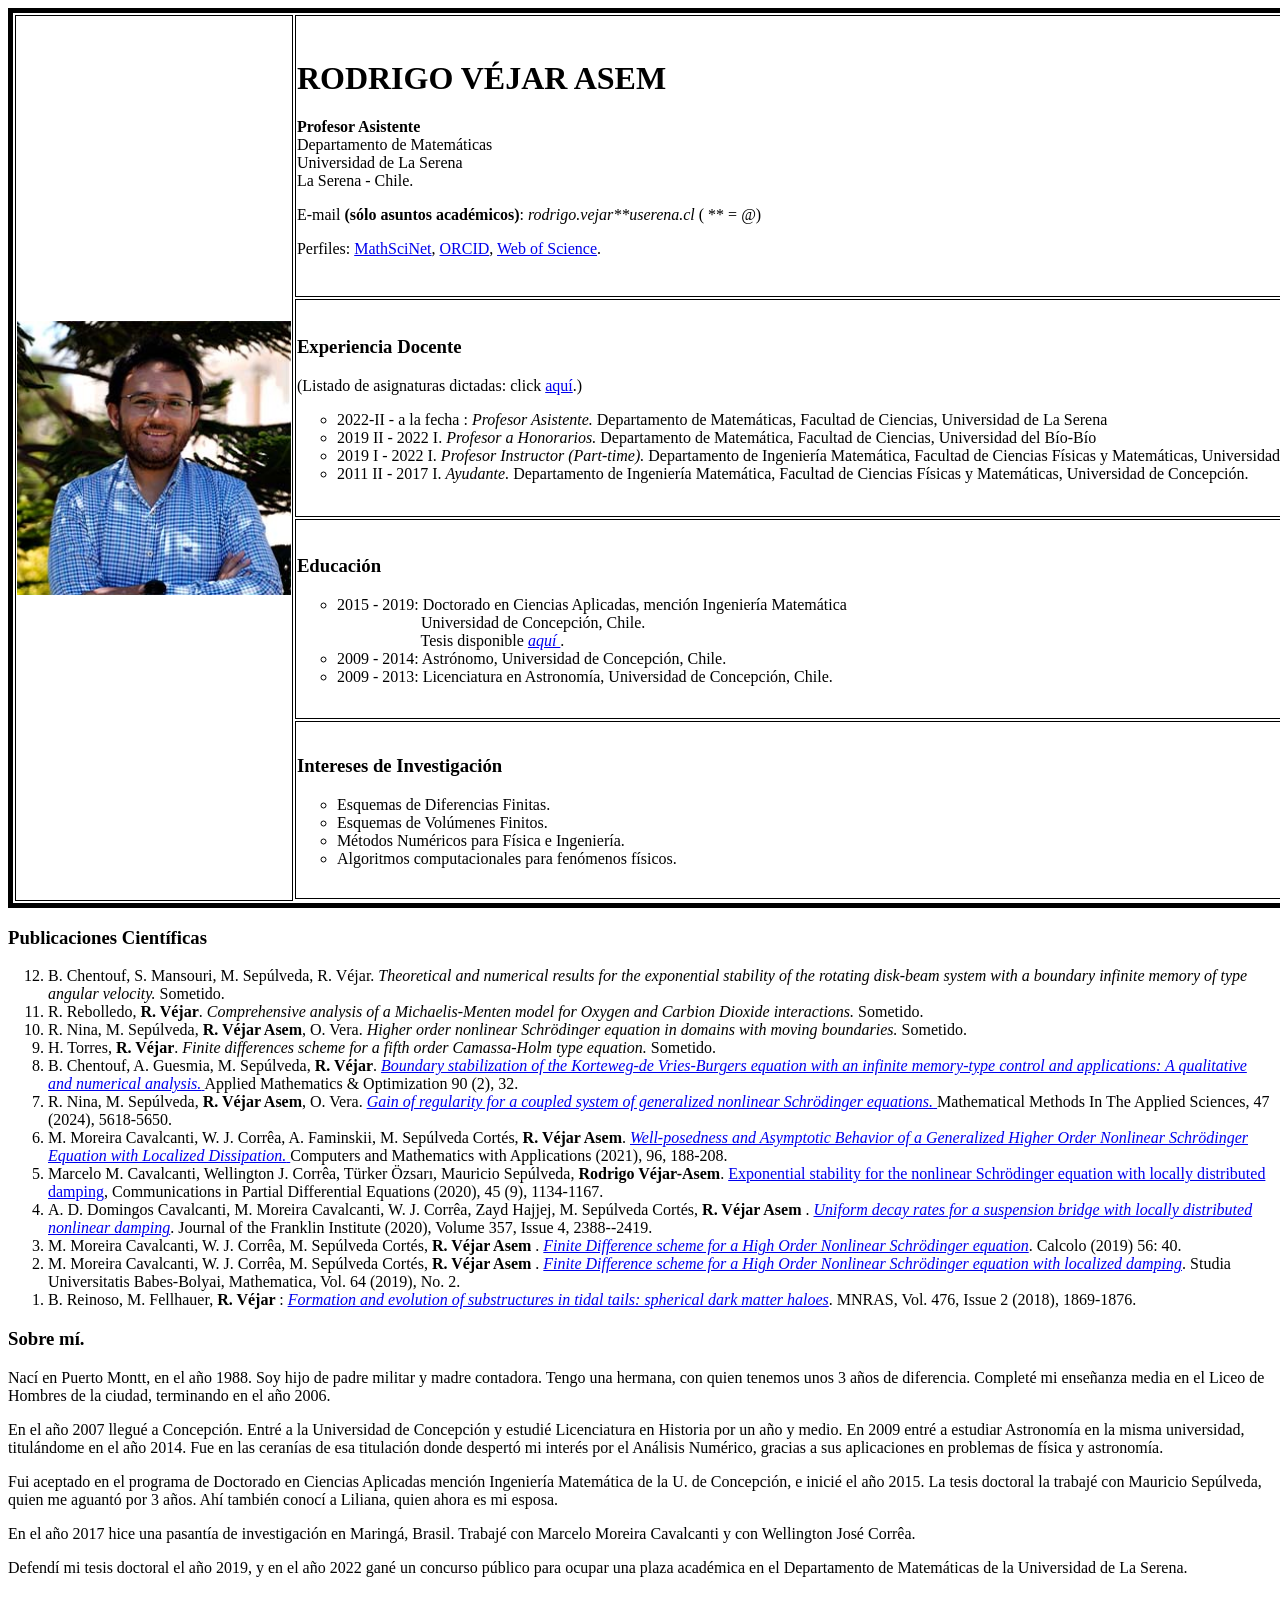
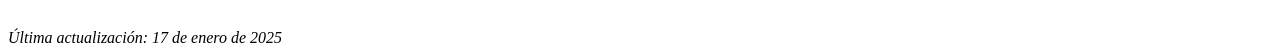
==== index.html @ cd970b5a "Update index.html" ====
<!DOCTYPE html>
<html>
  <META HTTP-EQUIV="Content-Type" content="text/html; charset=utf-8"/>
  <head>
    <title> Rodrigo Véjar Asem </title>
  </head>
  <body>
    <table style="width: 1400px; height: 900px;" border=5 bordercolor=black>
      <tr>
	<th rowspan="5"><img src="rodrigo_vejar.jpg", align="center", width="100%"/> </th>
	<td> 
	  <h1> RODRIGO VÉJAR ASEM </h1> 
	  <b> Profesor Asistente</b> 
	  <br> Departamento de Matemáticas <br> Universidad de La Serena <br> La Serena - Chile. 
	  <p> E-mail <b>(sólo asuntos académicos)</b>: <i>rodrigo.vejar**userena.cl </i> ( ** = @) </p>
	  <p> Perfiles: <a href="https://mathscinet.ams.org/mathscinet/MRAuthorID/1329898">MathSciNet</a>, <a href="https://orcid.org/0000-0001-8730-9518">ORCID</a>, <a href="https://www.webofscience.com/wos/author/record/48290318">Web of Science</a>. </p>
	</td>
      </tr>
      <tr>  
	<td> <h3> Experiencia Docente </h3> (Listado de asignaturas dictadas: click <a href="docencia.html">aquí</a>.)
	  <UL TYPE="CIRCLE">
	    <LI> 2022-II - a la fecha : <i> Profesor Asistente.</i> Departamento de Matemáticas, Facultad de Ciencias, Universidad de La Serena
	    <LI> 2019 II - 2022 I. <i> Profesor a Honorarios. </i> Departamento de Matemática, Facultad de Ciencias, Universidad del Bío-Bío
	    <LI> 2019 I - 2022 I. <i> Profesor Instructor (Part-time). </i> Departamento de Ingeniería Matemática, Facultad de Ciencias Físicas y Matemáticas, Universidad de Concepción.
	    <LI> 2011 II - 2017 I. <i> Ayudante. </i> Departamento de Ingeniería Matemática, Facultad de Ciencias Físicas y Matemáticas, Universidad de Concepción.
	</UL> </td>
      </tr>
      <tr>
	<td>
	  <h3> Educación </h3>
	  <UL TYPE="CIRCLE">
	    <LI> 2015 - 2019: Doctorado en Ciencias Aplicadas, mención Ingeniería Matemática <br> &nbsp; &nbsp; &nbsp; &nbsp; &nbsp; &nbsp; &nbsp; &nbsp; &nbsp; &nbsp; &nbsp;Universidad de Concepción, Chile. <br>
	      &nbsp; &nbsp; &nbsp; &nbsp; &nbsp; &nbsp; &nbsp; &nbsp; &nbsp; &nbsp; &nbsp;Tesis disponible <a href = "ftp://ftp.ci2ma.udec.cl/pub/ci2ma/tesis_posgrado/Tesis-Rodrigo-Vejar.pdf"> <i> aquí </i></a>.
	    <LI> 2009 - 2014: Astrónomo, Universidad de Concepción, Chile.
	    <LI> 2009 - 2013: Licenciatura en Astronomía, Universidad de Concepción, Chile.
	  </UL>
	</td>
      </tr>
      <tr>
	<td>	
	  <h3> Intereses de Investigación </h3>
	  <UL TYPE="CIRCLE">
	    <LI> Esquemas de Diferencias Finitas.
	    <LI> Esquemas de Volúmenes Finitos.
	    <LI> Métodos Numéricos para Física e Ingeniería.
	    <LI> Algoritmos computacionales para fenómenos físicos.
	  </UL>
	</td>
      </tr>
      <tr>
    </table>
    

<h3> Publicaciones Científicas </h3>
<OL REVERSED>
  <LI> B. Chentouf, S. Mansouri, M. Sepúlveda, R. Véjar. <i> Theoretical and numerical results for the exponential stability of the rotating disk-beam system with a boundary infinite memory of type angular velocity.</i> Sometido.
  <LI> R. Rebolledo, <b> R. Véjar</b>. <i>Comprehensive analysis of a Michaelis-Menten model for Oxygen and Carbion Dioxide interactions.</i> Sometido.
  <LI> R. Nina, M. Sepúlveda, <b> R. Véjar Asem</b>, O. Vera. <i>Higher order nonlinear Schrödinger equation in domains with moving boundaries.</i> Sometido.
  <LI> H. Torres, <b> R. Véjar</b>. <i>Finite differences scheme for a fifth order Camassa-Holm type equation. </i> Sometido.
  <LI> B. Chentouf, A. Guesmia, M. Sepúlveda, <b> R. Véjar</b>. <a href="https://doi.org/10.1007/s00245-024-10172-z"> <i>Boundary stabilization of the Korteweg-de Vries-Burgers equation with an infinite memory-type control and applications: A qualitative and numerical analysis.</i> </a> Applied Mathematics & Optimization 90 (2), 32.
  <LI> R. Nina, M. Sepúlveda, <b> R. Véjar Asem</b>, O. Vera. <a href="https://doi.org/10.1002/mma.9882"> <i>Gain of regularity for a coupled system of generalized nonlinear Schrödinger equations.</i> </a> Mathematical Methods In The Applied Sciences, 47 (2024), 5618-5650.
  <LI> M. Moreira Cavalcanti, W. J. Corrêa, A. Faminskii, M. Sepúlveda Cortés, <b>R. Véjar Asem</b>. <a href="https://doi.org/10.1016/j.camwa.2021.05.001"> <i>Well-posedness and Asymptotic Behavior of a Generalized  Higher Order Nonlinear Schrödinger Equation with Localized Dissipation.</i> </a> Computers and Mathematics with Applications (2021), 96, 188-208.
  <LI> Marcelo M. Cavalcanti, Wellington J. Corrêa, Türker Özsarı, Mauricio Sepúlveda, <b>Rodrigo Véjar-Asem</b>. <a href="https://doi.org/10.1080/03605302.2020.1760885"> Exponential stability for the nonlinear Schrödinger equation with locally distributed damping</a>, Communications in Partial Differential Equations (2020), 45 (9), 1134-1167.
  <LI> A. D. Domingos Cavalcanti, M. Moreira Cavalcanti, W. J. Corrêa, Zayd Hajjej, M. Sepúlveda Cortés, <b> R. Véjar Asem </b>. <a href = "https://doi.org/10.1016/j.jfranklin.2020.01.004"> <i> Uniform decay rates for a suspension bridge with locally distributed nonlinear damping</i></a>. Journal of the Franklin Institute (2020), Volume 357, Issue 4, 2388--2419.
  <LI> M. Moreira Cavalcanti, W. J. Corrêa, M. Sepúlveda Cortés, <b> R. Véjar Asem </b>. <a href = "https://link.springer.com/article/10.1007/s10092-019-0336-1"> <i>Finite Difference scheme for a High Order Nonlinear Schrödinger equation</i></a>. Calcolo (2019) 56: 40.
  <LI> M. Moreira Cavalcanti, W. J. Corrêa, M. Sepúlveda Cortés, <b> R. Véjar Asem </b>. <a href = "http://www.cs.ubbcluj.ro/~studia-m/index.php/journal/article/view/532"> <i>Finite Difference scheme for a High Order Nonlinear Schrödinger equation with localized damping</i></a>. Studia Universitatis Babes-Bolyai, Mathematica, Vol. 64 (2019), No. 2.
  <LI> B. Reinoso, M. Fellhauer, <b> R. Véjar </b>: <a href="https://academic.oup.com/mnras/article/476/2/1869/4636551"><i> Formation and evolution of substructures in tidal tails: spherical dark matter haloes</i></a>. MNRAS, Vol. 476, Issue 2 (2018), 1869-1876.
</OL>
<h3> Sobre mí. </h3>
<p> Nací en Puerto Montt, en el año 1988. Soy hijo de padre militar y madre contadora. Tengo una hermana, con quien tenemos unos 3 años de diferencia. Completé mi enseñanza media en el Liceo de Hombres de la ciudad, terminando en el año 2006. </p>
<p> En el año 2007 llegué a Concepción. Entré a la Universidad de Concepción y estudié Licenciatura en Historia por un año y medio. En 2009 entré a estudiar Astronomía en la misma universidad, titulándome en el año 2014. Fue en las ceranías de esa titulación donde despertó mi interés por el Análisis Numérico, gracias a sus aplicaciones en problemas de física y astronomía.  </p>
<p> Fui aceptado en el programa de Doctorado en Ciencias Aplicadas mención Ingeniería Matemática de la U. de Concepción, e inicié el año 2015. La tesis doctoral la trabajé con Mauricio Sepúlveda, quien me aguantó por 3 años. Ahí también conocí a Liliana, quien ahora es mi esposa. </p>
<p> En el año 2017 hice una pasantía de investigación en Maringá, Brasil. Trabajé con Marcelo Moreira Cavalcanti y con Wellington José Corrêa. </p>
<p> Defendí mi tesis doctoral el año 2019, y en el año 2022 gané un concurso público para ocupar una plaza académica en el Departamento de Matemáticas de la Universidad de La Serena. </p>

<br>
<br>

<h> <i> Última actualización:  17 de enero de 2025 </i> </h>

</body>
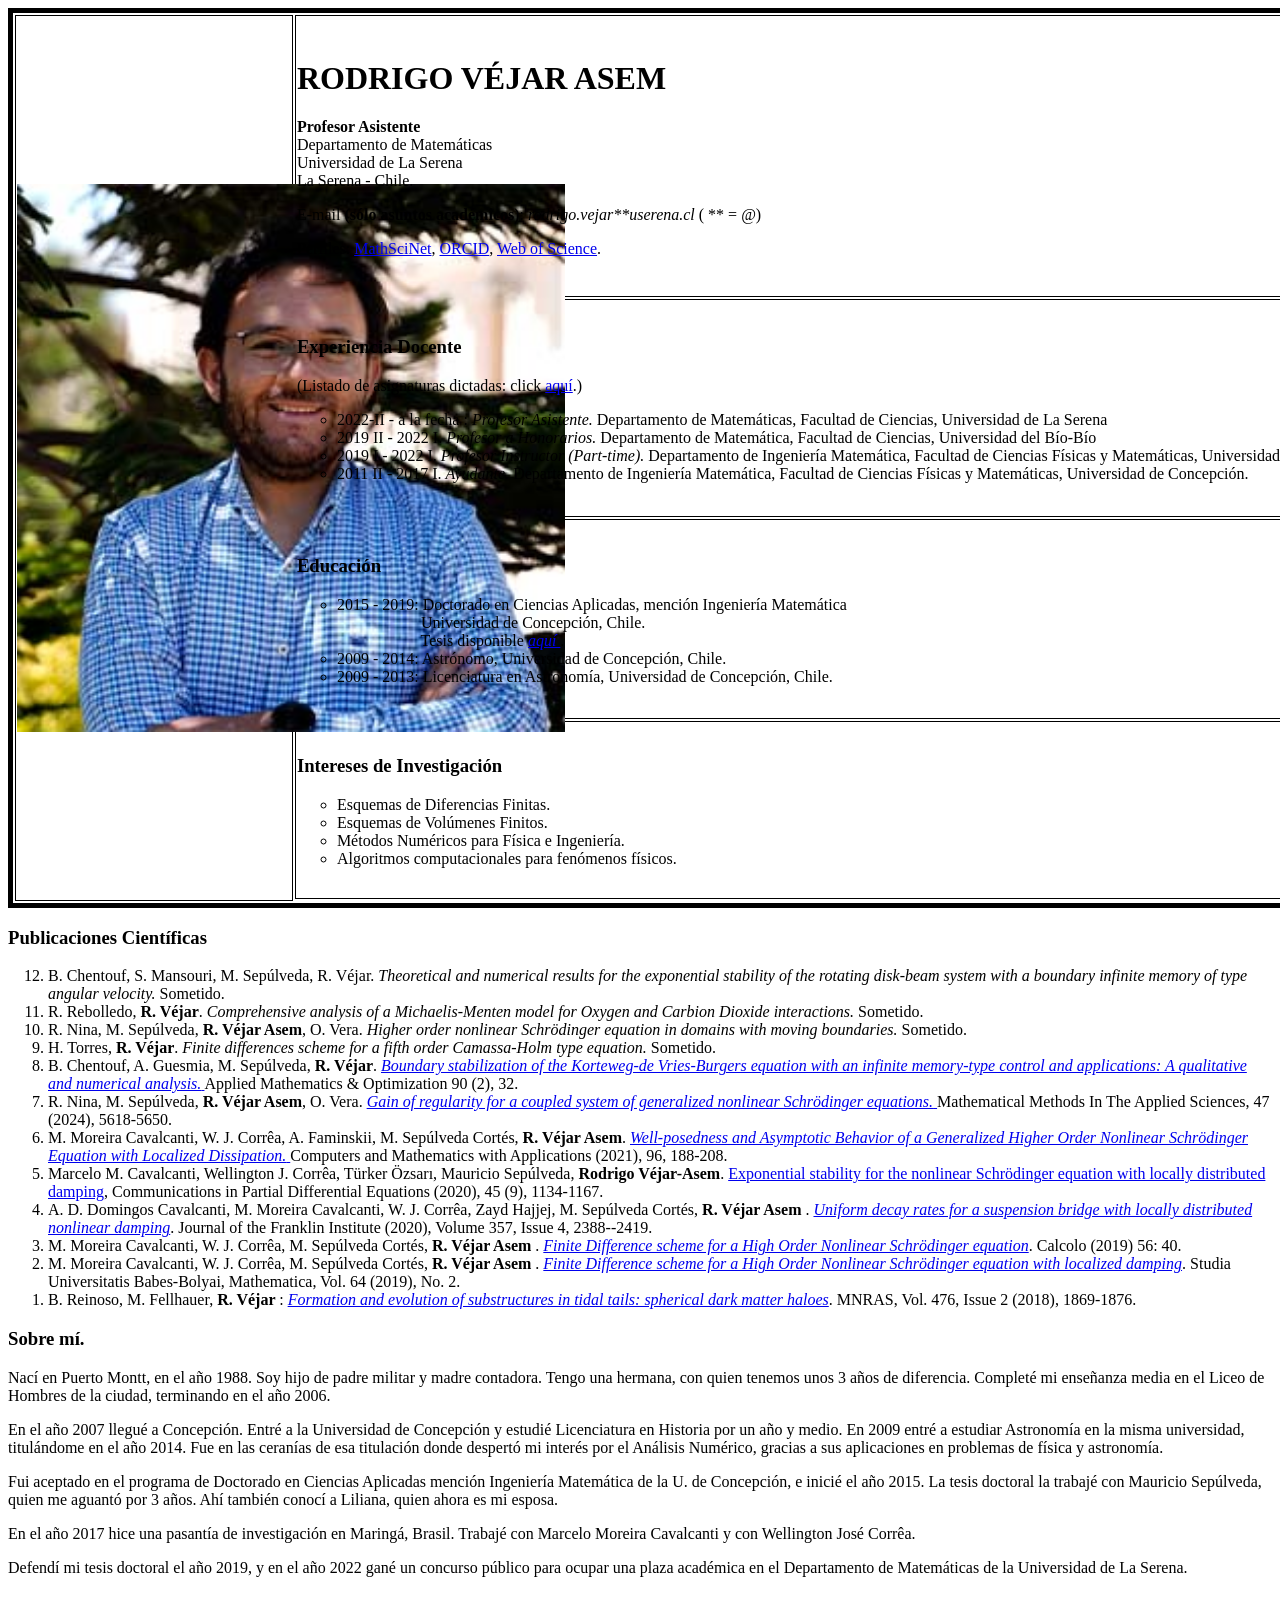
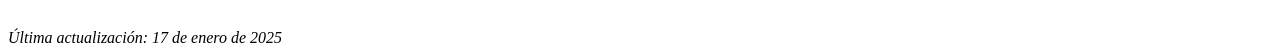
==== commit d05e9ce8: "Update index.html" ====
--- a/index.html
+++ b/index.html
@@ -7,7 +7,7 @@
   <body>
     <table style="width: 1400px; height: 900px;" border=5 bordercolor=black>
       <tr>
-	<th rowspan="5"><img src="rodrigo_vejar.jpg", align="center", width="100%"/> </th>
+	<th rowspan="5"><img src="rodrigo_vejar.jpg", align="center", width="200%"/> </th>
 	<td> 
 	  <h1> RODRIGO VÉJAR ASEM </h1> 
 	  <b> Profesor Asistente</b> 
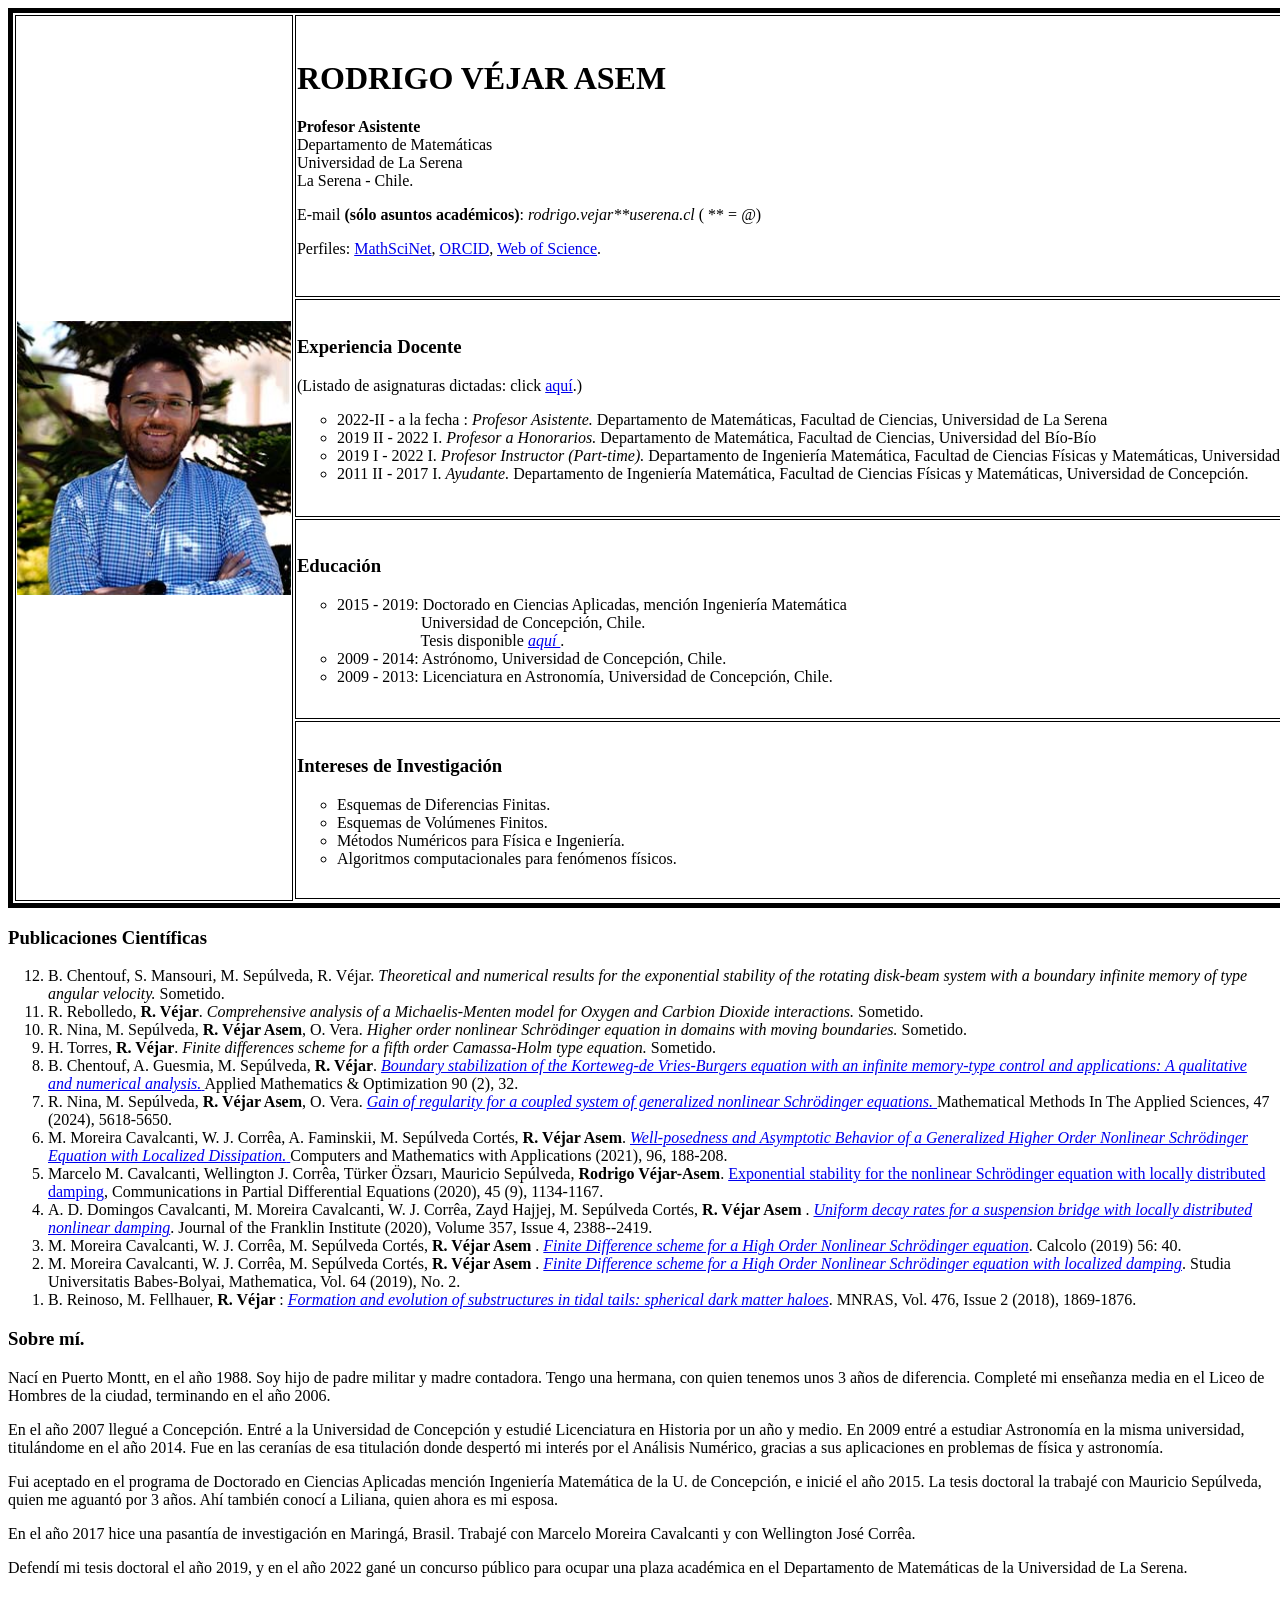
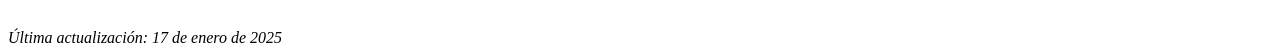
==== commit 955f9631: "Update index.html" ====
--- a/index.html
+++ b/index.html
@@ -7,7 +7,7 @@
   <body>
     <table style="width: 1400px; height: 900px;" border=5 bordercolor=black>
       <tr>
-	<th rowspan="5"><img src="rodrigo_vejar.jpg", align="center", width="200%"/> </th>
+	<th rowspan="5"><img src="rodrigo_vejar.jpg", align="center", width="100%"/> </th>
 	<td> 
 	  <h1> RODRIGO VÉJAR ASEM </h1> 
 	  <b> Profesor Asistente</b> 
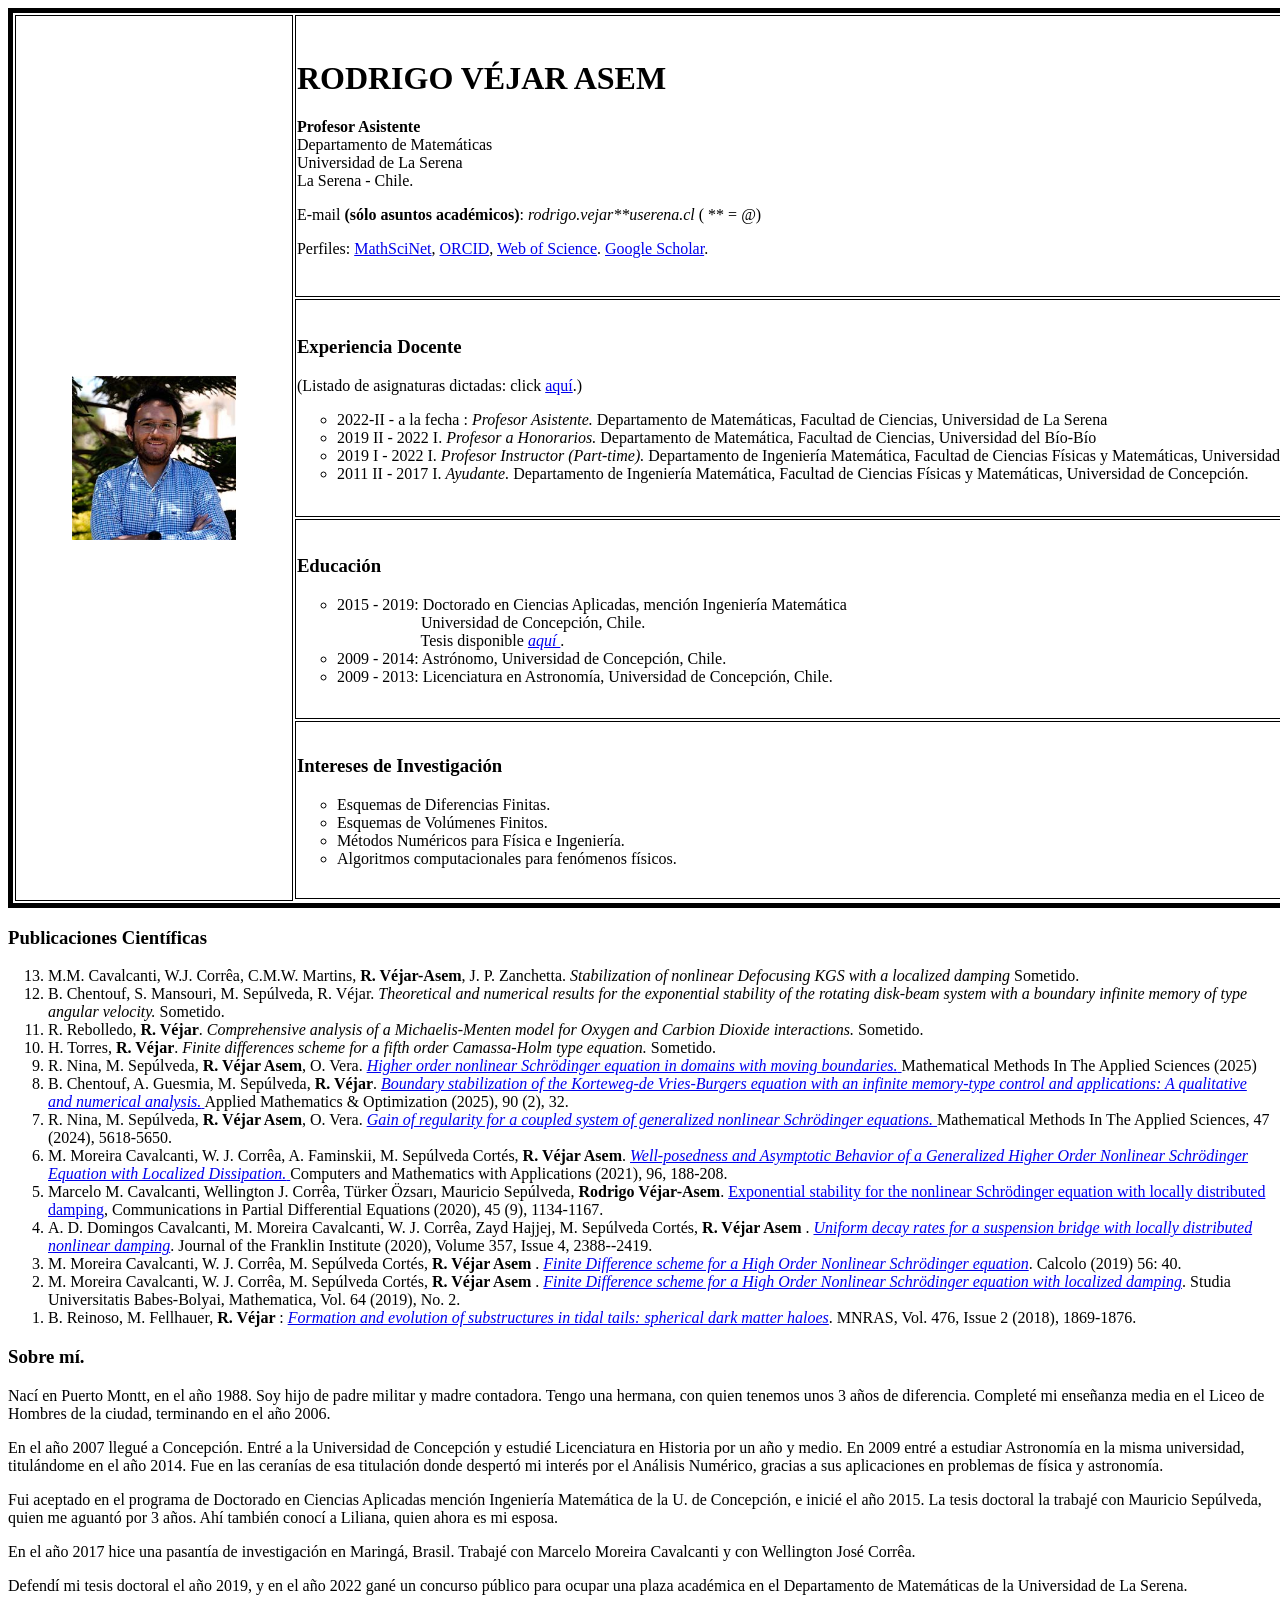
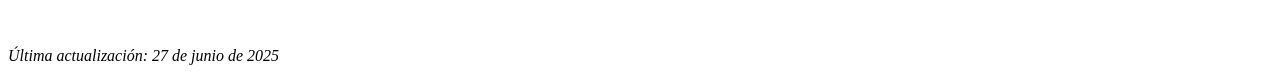
==== commit b763e1f6: "Add files via upload" ====
--- a/index.html
+++ b/index.html
@@ -7,13 +7,13 @@
   <body>
     <table style="width: 1400px; height: 900px;" border=5 bordercolor=black>
       <tr>
-	<th rowspan="5"><img src="rodrigo_vejar.jpg", align="center", width="100%"/> </th>
+	<th rowspan="5"><img src="rodrigo_vejar.jpg", align="center", width="60%"/> </th>
 	<td> 
 	  <h1> RODRIGO VÉJAR ASEM </h1> 
 	  <b> Profesor Asistente</b> 
 	  <br> Departamento de Matemáticas <br> Universidad de La Serena <br> La Serena - Chile. 
 	  <p> E-mail <b>(sólo asuntos académicos)</b>: <i>rodrigo.vejar**userena.cl </i> ( ** = @) </p>
-	  <p> Perfiles: <a href="https://mathscinet.ams.org/mathscinet/MRAuthorID/1329898">MathSciNet</a>, <a href="https://orcid.org/0000-0001-8730-9518">ORCID</a>, <a href="https://www.webofscience.com/wos/author/record/48290318">Web of Science</a>. </p>
+	  <p> Perfiles: <a href="https://mathscinet.ams.org/mathscinet/MRAuthorID/1329898">MathSciNet</a>, <a href="https://orcid.org/0000-0001-8730-9518">ORCID</a>, <a href="https://www.webofscience.com/wos/author/record/48290318">Web of Science</a>. <a href="https://scholar.google.com/citations?user=-gLY9I4AAAAJ"> Google Scholar</a>. </p>
 	</td>
       </tr>
       <tr>  
@@ -30,7 +30,7 @@
 	  <h3> Educación </h3>
 	  <UL TYPE="CIRCLE">
 	    <LI> 2015 - 2019: Doctorado en Ciencias Aplicadas, mención Ingeniería Matemática <br> &nbsp; &nbsp; &nbsp; &nbsp; &nbsp; &nbsp; &nbsp; &nbsp; &nbsp; &nbsp; &nbsp;Universidad de Concepción, Chile. <br>
-	      &nbsp; &nbsp; &nbsp; &nbsp; &nbsp; &nbsp; &nbsp; &nbsp; &nbsp; &nbsp; &nbsp;Tesis disponible <a href = "ftp://ftp.ci2ma.udec.cl/pub/ci2ma/tesis_posgrado/Tesis-Rodrigo-Vejar.pdf"> <i> aquí </i></a>.
+	      &nbsp; &nbsp; &nbsp; &nbsp; &nbsp; &nbsp; &nbsp; &nbsp; &nbsp; &nbsp; &nbsp;Tesis disponible <a href = "https://ci2ma.udec.cl/pdf/tesis_posgrado/Tesis-Rodrigo-Vejar.pdf"> <i> aquí </i></a>.
 	    <LI> 2009 - 2014: Astrónomo, Universidad de Concepción, Chile.
 	    <LI> 2009 - 2013: Licenciatura en Astronomía, Universidad de Concepción, Chile.
 	  </UL>
@@ -53,11 +53,12 @@
 
 <h3> Publicaciones Científicas </h3>
 <OL REVERSED>
+  <LI> M.M. Cavalcanti, W.J. Corrêa, C.M.W. Martins, <b> R. Véjar-Asem</b>, J. P. Zanchetta. <i> Stabilization of nonlinear Defocusing KGS with a localized damping </i> Sometido.
   <LI> B. Chentouf, S. Mansouri, M. Sepúlveda, R. Véjar. <i> Theoretical and numerical results for the exponential stability of the rotating disk-beam system with a boundary infinite memory of type angular velocity.</i> Sometido.
   <LI> R. Rebolledo, <b> R. Véjar</b>. <i>Comprehensive analysis of a Michaelis-Menten model for Oxygen and Carbion Dioxide interactions.</i> Sometido.
-  <LI> R. Nina, M. Sepúlveda, <b> R. Véjar Asem</b>, O. Vera. <i>Higher order nonlinear Schrödinger equation in domains with moving boundaries.</i> Sometido.
   <LI> H. Torres, <b> R. Véjar</b>. <i>Finite differences scheme for a fifth order Camassa-Holm type equation. </i> Sometido.
-  <LI> B. Chentouf, A. Guesmia, M. Sepúlveda, <b> R. Véjar</b>. <a href="https://doi.org/10.1007/s00245-024-10172-z"> <i>Boundary stabilization of the Korteweg-de Vries-Burgers equation with an infinite memory-type control and applications: A qualitative and numerical analysis.</i> </a> Applied Mathematics & Optimization 90 (2), 32.
+  <LI> R. Nina, M. Sepúlveda, <b> R. Véjar Asem</b>, O. Vera. <a href="https://doi.org/10.1002/mma.11000"> <i>Higher order nonlinear Schrödinger equation in domains with moving boundaries.</i> </a> Mathematical Methods In The Applied Sciences (2025)
+  <LI> B. Chentouf, A. Guesmia, M. Sepúlveda, <b> R. Véjar</b>. <a href="https://doi.org/10.1007/s00245-024-10172-z"> <i>Boundary stabilization of the Korteweg-de Vries-Burgers equation with an infinite memory-type control and applications: A qualitative and numerical analysis.</i> </a> Applied Mathematics & Optimization (2025), 90 (2), 32.
   <LI> R. Nina, M. Sepúlveda, <b> R. Véjar Asem</b>, O. Vera. <a href="https://doi.org/10.1002/mma.9882"> <i>Gain of regularity for a coupled system of generalized nonlinear Schrödinger equations.</i> </a> Mathematical Methods In The Applied Sciences, 47 (2024), 5618-5650.
   <LI> M. Moreira Cavalcanti, W. J. Corrêa, A. Faminskii, M. Sepúlveda Cortés, <b>R. Véjar Asem</b>. <a href="https://doi.org/10.1016/j.camwa.2021.05.001"> <i>Well-posedness and Asymptotic Behavior of a Generalized  Higher Order Nonlinear Schrödinger Equation with Localized Dissipation.</i> </a> Computers and Mathematics with Applications (2021), 96, 188-208.
   <LI> Marcelo M. Cavalcanti, Wellington J. Corrêa, Türker Özsarı, Mauricio Sepúlveda, <b>Rodrigo Véjar-Asem</b>. <a href="https://doi.org/10.1080/03605302.2020.1760885"> Exponential stability for the nonlinear Schrödinger equation with locally distributed damping</a>, Communications in Partial Differential Equations (2020), 45 (9), 1134-1167.
@@ -76,6 +77,6 @@
 <br>
 <br>
 
-<h> <i> Última actualización:  17 de enero de 2025 </i> </h>
+<h> <i> Última actualización:  27 de junio de 2025 </i> </h>
 
 </body>
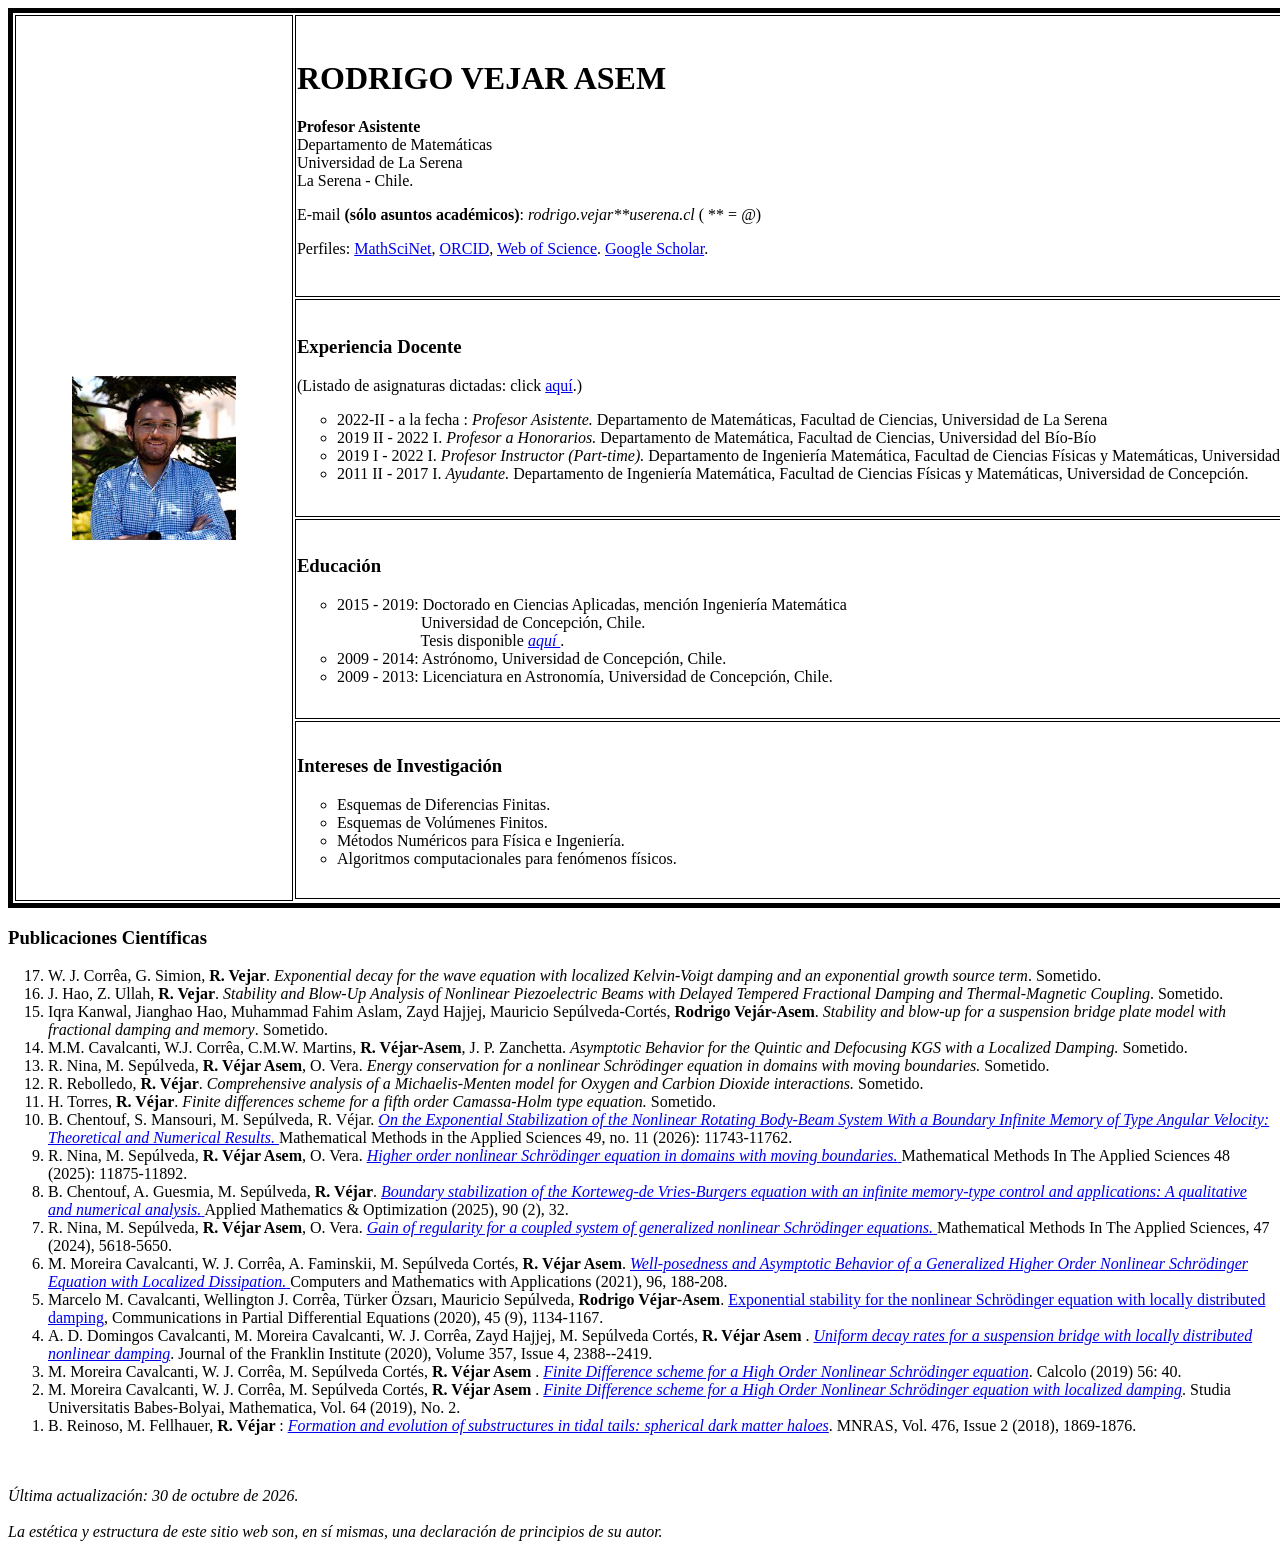
==== commit d848c752: "Add files via upload" ====
--- a/index.html
+++ b/index.html
@@ -2,14 +2,14 @@
 <html>
   <META HTTP-EQUIV="Content-Type" content="text/html; charset=utf-8"/>
   <head>
-    <title> Rodrigo Véjar Asem </title>
+    <title> Rodrigo Vejar Asem </title>
   </head>
   <body>
     <table style="width: 1400px; height: 900px;" border=5 bordercolor=black>
       <tr>
 	<th rowspan="5"><img src="rodrigo_vejar.jpg", align="center", width="60%"/> </th>
 	<td> 
-	  <h1> RODRIGO VÉJAR ASEM </h1> 
+	  <h1> RODRIGO VEJAR ASEM </h1> 
 	  <b> Profesor Asistente</b> 
 	  <br> Departamento de Matemáticas <br> Universidad de La Serena <br> La Serena - Chile. 
 	  <p> E-mail <b>(sólo asuntos académicos)</b>: <i>rodrigo.vejar**userena.cl </i> ( ** = @) </p>
@@ -53,11 +53,15 @@
 
 <h3> Publicaciones Científicas </h3>
 <OL REVERSED>
-  <LI> M.M. Cavalcanti, W.J. Corrêa, C.M.W. Martins, <b> R. Véjar-Asem</b>, J. P. Zanchetta. <i> Stabilization of nonlinear Defocusing KGS with a localized damping </i> Sometido.
-  <LI> B. Chentouf, S. Mansouri, M. Sepúlveda, R. Véjar. <i> Theoretical and numerical results for the exponential stability of the rotating disk-beam system with a boundary infinite memory of type angular velocity.</i> Sometido.
+  <LI> W. J. Corrêa, G. Simion, <b>R. Vejar</b>. <i> Exponential decay for the wave equation with localized Kelvin-Voigt damping and an exponential growth source term</i>. Sometido.
+  <LI> J. Hao, Z. Ullah, <b>R. Vejar</b>. <i>Stability and Blow-Up Analysis of Nonlinear Piezoelectric Beams with Delayed Tempered Fractional Damping and Thermal-Magnetic Coupling</i>. Sometido.
+  <LI> Iqra Kanwal, Jianghao Hao, Muhammad Fahim Aslam, Zayd Hajjej, Mauricio Sepúlveda-Cortés, <b>Rodrigo Vejár-Asem</b>. <i>Stability and blow-up for a suspension bridge plate model with fractional damping and memory</i>. Sometido.
+  <LI> M.M. Cavalcanti, W.J. Corrêa, C.M.W. Martins, <b> R. Véjar-Asem</b>, J. P. Zanchetta. <i> Asymptotic Behavior for the Quintic and Defocusing KGS with a Localized Damping. </i> Sometido.
+  <LI> R. Nina, M. Sepúlveda, <b> R. Véjar Asem</b>, O. Vera. <i>Energy conservation for a nonlinear Schrödinger equation in domains with moving boundaries.</i> Sometido.
   <LI> R. Rebolledo, <b> R. Véjar</b>. <i>Comprehensive analysis of a Michaelis-Menten model for Oxygen and Carbion Dioxide interactions.</i> Sometido.
   <LI> H. Torres, <b> R. Véjar</b>. <i>Finite differences scheme for a fifth order Camassa-Holm type equation. </i> Sometido.
-  <LI> R. Nina, M. Sepúlveda, <b> R. Véjar Asem</b>, O. Vera. <a href="https://doi.org/10.1002/mma.11000"> <i>Higher order nonlinear Schrödinger equation in domains with moving boundaries.</i> </a> Mathematical Methods In The Applied Sciences (2025)
+    <LI> B. Chentouf, S. Mansouri, M. Sepúlveda, R. Véjar. <a href="https://doi.org/10.1002/mma.70634"> <i> On the Exponential Stabilization of the Nonlinear Rotating Body-Beam System With a Boundary Infinite Memory of Type Angular Velocity: Theoretical and Numerical Results. </i> </a> Mathematical Methods in the Applied Sciences 49, no. 11 (2026): 11743-11762.
+  <LI> R. Nina, M. Sepúlveda, <b> R. Véjar Asem</b>, O. Vera. <a href="https://doi.org/10.1002/mma.11000"> <i>Higher order nonlinear Schrödinger equation in domains with moving boundaries.</i> </a> Mathematical Methods In The Applied Sciences 48 (2025): 11875-11892.
   <LI> B. Chentouf, A. Guesmia, M. Sepúlveda, <b> R. Véjar</b>. <a href="https://doi.org/10.1007/s00245-024-10172-z"> <i>Boundary stabilization of the Korteweg-de Vries-Burgers equation with an infinite memory-type control and applications: A qualitative and numerical analysis.</i> </a> Applied Mathematics & Optimization (2025), 90 (2), 32.
   <LI> R. Nina, M. Sepúlveda, <b> R. Véjar Asem</b>, O. Vera. <a href="https://doi.org/10.1002/mma.9882"> <i>Gain of regularity for a coupled system of generalized nonlinear Schrödinger equations.</i> </a> Mathematical Methods In The Applied Sciences, 47 (2024), 5618-5650.
   <LI> M. Moreira Cavalcanti, W. J. Corrêa, A. Faminskii, M. Sepúlveda Cortés, <b>R. Véjar Asem</b>. <a href="https://doi.org/10.1016/j.camwa.2021.05.001"> <i>Well-posedness and Asymptotic Behavior of a Generalized  Higher Order Nonlinear Schrödinger Equation with Localized Dissipation.</i> </a> Computers and Mathematics with Applications (2021), 96, 188-208.
@@ -67,16 +71,13 @@
   <LI> M. Moreira Cavalcanti, W. J. Corrêa, M. Sepúlveda Cortés, <b> R. Véjar Asem </b>. <a href = "http://www.cs.ubbcluj.ro/~studia-m/index.php/journal/article/view/532"> <i>Finite Difference scheme for a High Order Nonlinear Schrödinger equation with localized damping</i></a>. Studia Universitatis Babes-Bolyai, Mathematica, Vol. 64 (2019), No. 2.
   <LI> B. Reinoso, M. Fellhauer, <b> R. Véjar </b>: <a href="https://academic.oup.com/mnras/article/476/2/1869/4636551"><i> Formation and evolution of substructures in tidal tails: spherical dark matter haloes</i></a>. MNRAS, Vol. 476, Issue 2 (2018), 1869-1876.
 </OL>
-<h3> Sobre mí. </h3>
-<p> Nací en Puerto Montt, en el año 1988. Soy hijo de padre militar y madre contadora. Tengo una hermana, con quien tenemos unos 3 años de diferencia. Completé mi enseñanza media en el Liceo de Hombres de la ciudad, terminando en el año 2006. </p>
-<p> En el año 2007 llegué a Concepción. Entré a la Universidad de Concepción y estudié Licenciatura en Historia por un año y medio. En 2009 entré a estudiar Astronomía en la misma universidad, titulándome en el año 2014. Fue en las ceranías de esa titulación donde despertó mi interés por el Análisis Numérico, gracias a sus aplicaciones en problemas de física y astronomía.  </p>
-<p> Fui aceptado en el programa de Doctorado en Ciencias Aplicadas mención Ingeniería Matemática de la U. de Concepción, e inicié el año 2015. La tesis doctoral la trabajé con Mauricio Sepúlveda, quien me aguantó por 3 años. Ahí también conocí a Liliana, quien ahora es mi esposa. </p>
-<p> En el año 2017 hice una pasantía de investigación en Maringá, Brasil. Trabajé con Marcelo Moreira Cavalcanti y con Wellington José Corrêa. </p>
-<p> Defendí mi tesis doctoral el año 2019, y en el año 2022 gané un concurso público para ocupar una plaza académica en el Departamento de Matemáticas de la Universidad de La Serena. </p>
 
 <br>
 <br>
 
-<h> <i> Última actualización:  27 de junio de 2025 </i> </h>
+<h> <i> Última actualización:  30 de octubre de 2026. </i> </h>
+<br>
+<br>
+<h> <i> La estética y estructura de este sitio web son, en sí mismas, una declaración de principios de su autor. </i> </h>
 
 </body>
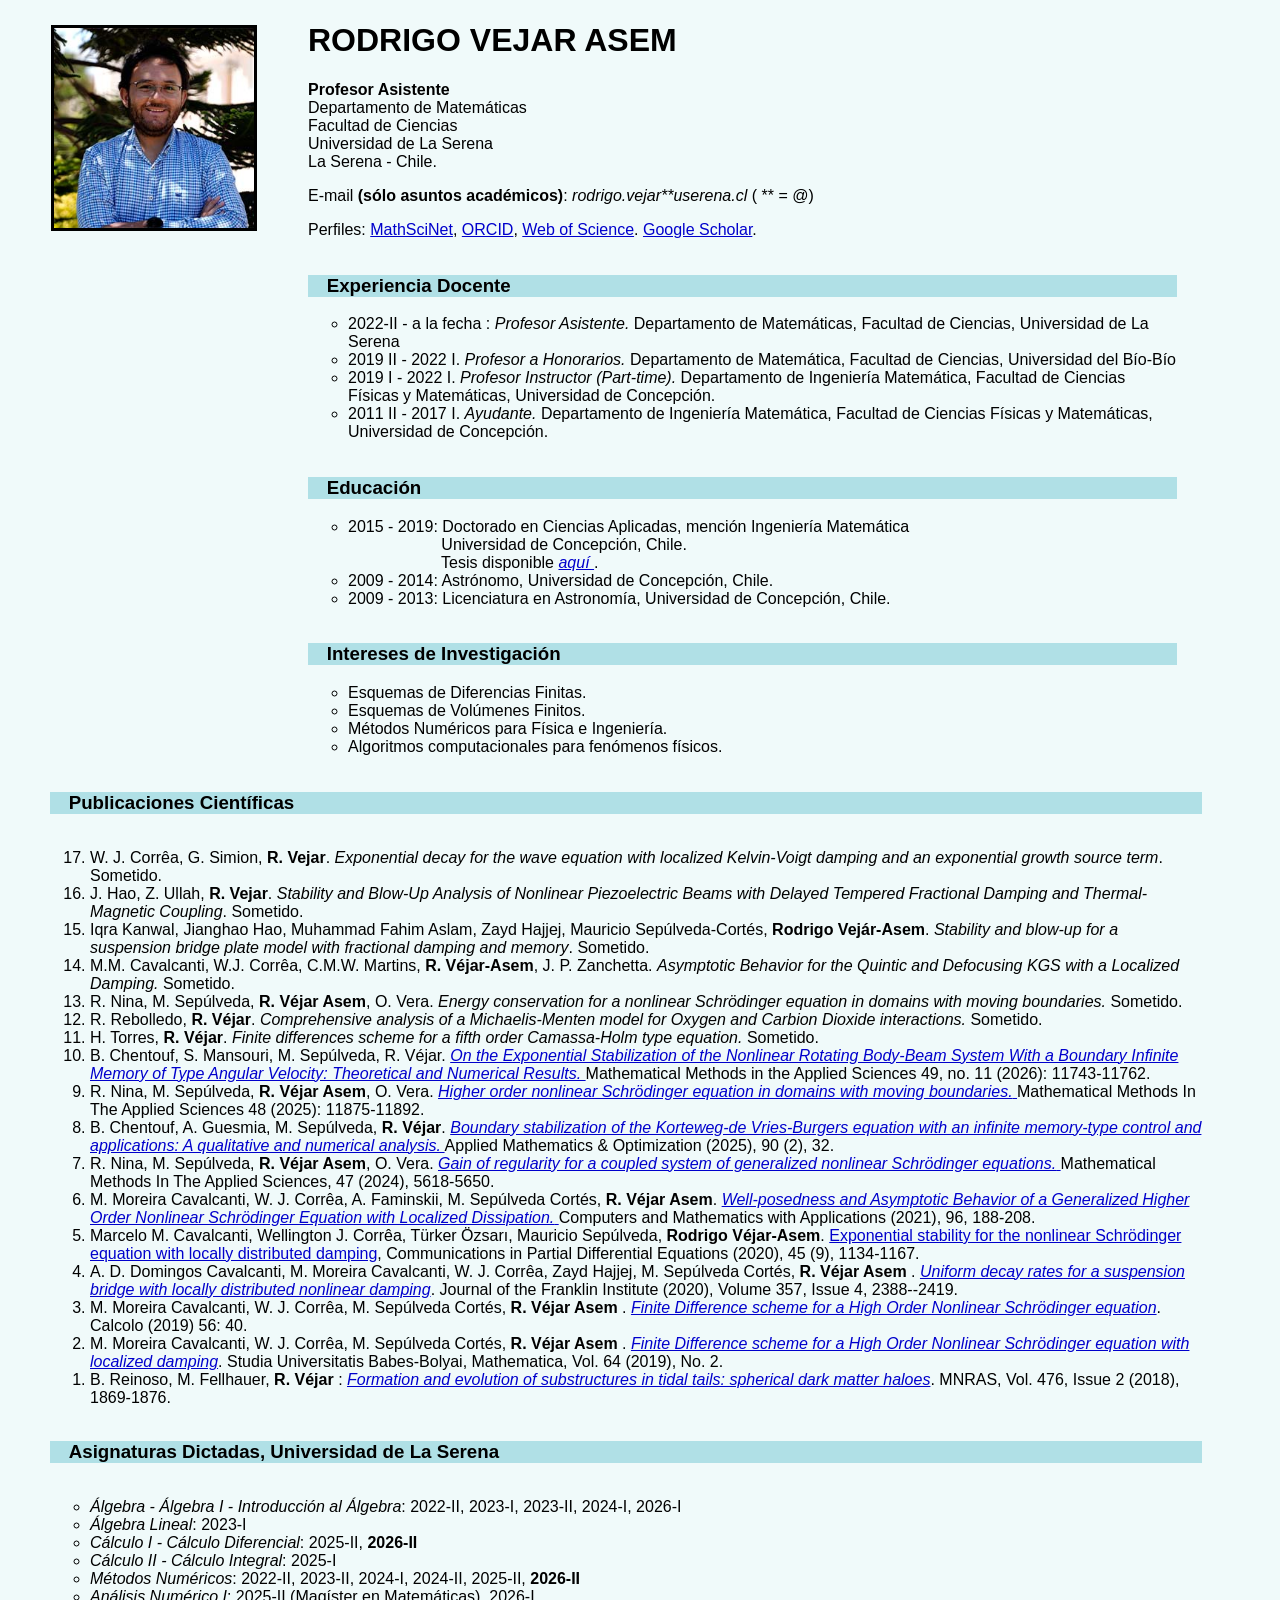
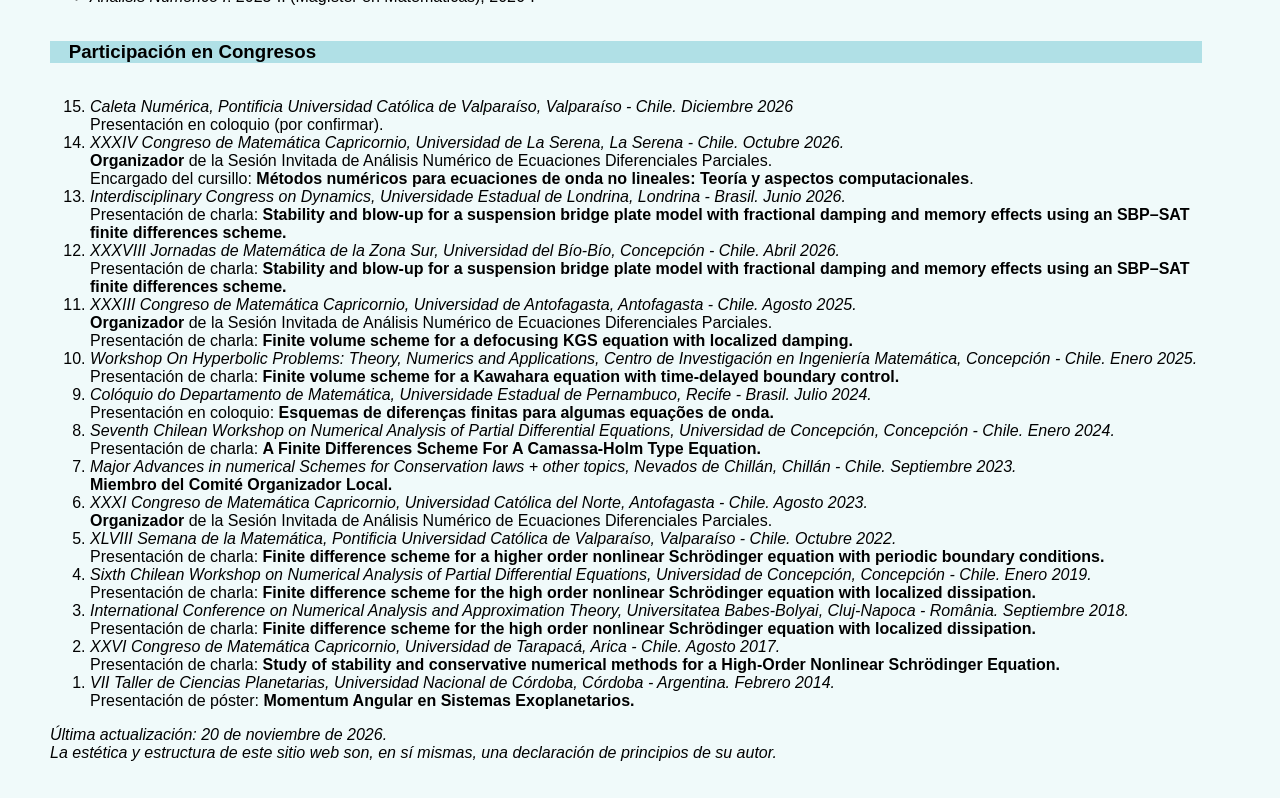
==== commit fc000842: "Add files via upload" ====
--- a/index.html
+++ b/index.html
@@ -4,20 +4,22 @@
   <head>
     <title> Rodrigo Vejar Asem </title>
   </head>
-  <body>
-    <table style="width: 1400px; height: 900px;" border=5 bordercolor=black>
+  <link rel="stylesheet" href="standard.css" type="text/css">
+  <body link="#0000CC" vlink="#0099CC" alink="#990099">
+    <table border="0" cellpadding="0" cellspacing="1" width="92%" class="main" height="100%">
       <tr>
-	<th rowspan="5"><img src="rodrigo_vejar.jpg", align="center", width="60%"/> </th>
+	<td> <img  border="3" height="200" src="rodrigo_vejar.jpg", style="vertical-align:middle;margin:0px 50px"/> </td>
 	<td> 
 	  <h1> RODRIGO VEJAR ASEM </h1> 
 	  <b> Profesor Asistente</b> 
-	  <br> Departamento de Matemáticas <br> Universidad de La Serena <br> La Serena - Chile. 
+	  <br> Departamento de Matemáticas <br> Facultad de Ciencias <br> Universidad de La Serena <br> La Serena - Chile. 
 	  <p> E-mail <b>(sólo asuntos académicos)</b>: <i>rodrigo.vejar**userena.cl </i> ( ** = @) </p>
 	  <p> Perfiles: <a href="https://mathscinet.ams.org/mathscinet/MRAuthorID/1329898">MathSciNet</a>, <a href="https://orcid.org/0000-0001-8730-9518">ORCID</a>, <a href="https://www.webofscience.com/wos/author/record/48290318">Web of Science</a>. <a href="https://scholar.google.com/citations?user=-gLY9I4AAAAJ"> Google Scholar</a>. </p>
 	</td>
       </tr>
-      <tr>  
-	<td> <h3> Experiencia Docente </h3> (Listado de asignaturas dictadas: click <a href="docencia.html">aquí</a>.)
+      <tr>
+	<td> </td>
+	<td> <h3> Experiencia Docente </h3>
 	  <UL TYPE="CIRCLE">
 	    <LI> 2022-II - a la fecha : <i> Profesor Asistente.</i> Departamento de Matemáticas, Facultad de Ciencias, Universidad de La Serena
 	    <LI> 2019 II - 2022 I. <i> Profesor a Honorarios. </i> Departamento de Matemática, Facultad de Ciencias, Universidad del Bío-Bío
@@ -26,6 +28,7 @@
 	</UL> </td>
       </tr>
       <tr>
+	<td> </td>
 	<td>
 	  <h3> Educación </h3>
 	  <UL TYPE="CIRCLE">
@@ -37,6 +40,7 @@
 	</td>
       </tr>
       <tr>
+	<td> </td>
 	<td>	
 	  <h3> Intereses de Investigación </h3>
 	  <UL TYPE="CIRCLE">
@@ -47,37 +51,83 @@
 	  </UL>
 	</td>
       </tr>
+    </table>
+
+    <table border="0" cellpadding="0" cellspacing="0" width="90%" class="main" height="100%"  style="vertical-align:middle;margin:0px 50px">
+      <tr> <td>	<h3> Publicaciones Científicas </h3> </td> </tr>
+      <tr> <td>	<OL REVERSED>
+	    <LI> W. J. Corrêa, G. Simion, <b>R. Vejar</b>. <i> Exponential decay for the wave equation with localized Kelvin-Voigt damping and an exponential growth source term</i>. Sometido.
+	    <LI> J. Hao, Z. Ullah, <b>R. Vejar</b>. <i>Stability and Blow-Up Analysis of Nonlinear Piezoelectric Beams with Delayed Tempered Fractional Damping and Thermal-Magnetic Coupling</i>. Sometido.
+	    <LI> Iqra Kanwal, Jianghao Hao, Muhammad Fahim Aslam, Zayd Hajjej, Mauricio Sepúlveda-Cortés, <b>Rodrigo Vejár-Asem</b>. <i>Stability and blow-up for a suspension bridge plate model with fractional damping and memory</i>. Sometido.
+	    <LI> M.M. Cavalcanti, W.J. Corrêa, C.M.W. Martins, <b> R. Véjar-Asem</b>, J. P. Zanchetta. <i> Asymptotic Behavior for the Quintic and Defocusing KGS with a Localized Damping. </i> Sometido.
+	    <LI> R. Nina, M. Sepúlveda, <b> R. Véjar Asem</b>, O. Vera. <i>Energy conservation for a nonlinear Schrödinger equation in domains with moving boundaries.</i> Sometido.
+	    <LI> R. Rebolledo, <b> R. Véjar</b>. <i>Comprehensive analysis of a Michaelis-Menten model for Oxygen and Carbion Dioxide interactions.</i> Sometido.
+	    <LI> H. Torres, <b> R. Véjar</b>. <i>Finite differences scheme for a fifth order Camassa-Holm type equation. </i> Sometido.
+	    <LI> B. Chentouf, S. Mansouri, M. Sepúlveda, R. Véjar. <a href="https://doi.org/10.1002/mma.70634"> <i> On the Exponential Stabilization of the Nonlinear Rotating Body-Beam System With a Boundary Infinite Memory of Type Angular Velocity: Theoretical and Numerical Results. </i> </a> Mathematical Methods in the Applied Sciences 49, no. 11 (2026): 11743-11762.
+	    <LI> R. Nina, M. Sepúlveda, <b> R. Véjar Asem</b>, O. Vera. <a href="https://doi.org/10.1002/mma.11000"> <i>Higher order nonlinear Schrödinger equation in domains with moving boundaries.</i> </a> Mathematical Methods In The Applied Sciences 48 (2025): 11875-11892.
+	    <LI> B. Chentouf, A. Guesmia, M. Sepúlveda, <b> R. Véjar</b>. <a href="https://doi.org/10.1007/s00245-024-10172-z"> <i>Boundary stabilization of the Korteweg-de Vries-Burgers equation with an infinite memory-type control and applications: A qualitative and numerical analysis.</i> </a> Applied Mathematics & Optimization (2025), 90 (2), 32.
+	    <LI> R. Nina, M. Sepúlveda, <b> R. Véjar Asem</b>, O. Vera. <a href="https://doi.org/10.1002/mma.9882"> <i>Gain of regularity for a coupled system of generalized nonlinear Schrödinger equations.</i> </a> Mathematical Methods In The Applied Sciences, 47 (2024), 5618-5650.
+	    <LI> M. Moreira Cavalcanti, W. J. Corrêa, A. Faminskii, M. Sepúlveda Cortés, <b>R. Véjar Asem</b>. <a href="https://doi.org/10.1016/j.camwa.2021.05.001"> <i>Well-posedness and Asymptotic Behavior of a Generalized  Higher Order Nonlinear Schrödinger Equation with Localized Dissipation.</i> </a> Computers and Mathematics with Applications (2021), 96, 188-208.
+	    <LI> Marcelo M. Cavalcanti, Wellington J. Corrêa, Türker Özsarı, Mauricio Sepúlveda, <b>Rodrigo Véjar-Asem</b>. <a href="https://doi.org/10.1080/03605302.2020.1760885"> Exponential stability for the nonlinear Schrödinger equation with locally distributed damping</a>, Communications in Partial Differential Equations (2020), 45 (9), 1134-1167.
+	    <LI> A. D. Domingos Cavalcanti, M. Moreira Cavalcanti, W. J. Corrêa, Zayd Hajjej, M. Sepúlveda Cortés, <b> R. Véjar Asem </b>. <a href = "https://doi.org/10.1016/j.jfranklin.2020.01.004"> <i> Uniform decay rates for a suspension bridge with locally distributed nonlinear damping</i></a>. Journal of the Franklin Institute (2020), Volume 357, Issue 4, 2388--2419.
+	    <LI> M. Moreira Cavalcanti, W. J. Corrêa, M. Sepúlveda Cortés, <b> R. Véjar Asem </b>. <a href = "https://link.springer.com/article/10.1007/s10092-019-0336-1"> <i>Finite Difference scheme for a High Order Nonlinear Schrödinger equation</i></a>. Calcolo (2019) 56: 40.
+	    <LI> M. Moreira Cavalcanti, W. J. Corrêa, M. Sepúlveda Cortés, <b> R. Véjar Asem </b>. <a href = "http://www.cs.ubbcluj.ro/~studia-m/index.php/journal/article/view/532"> <i>Finite Difference scheme for a High Order Nonlinear Schrödinger equation with localized damping</i></a>. Studia Universitatis Babes-Bolyai, Mathematica, Vol. 64 (2019), No. 2.
+	    <LI> B. Reinoso, M. Fellhauer, <b> R. Véjar </b>: <a href="https://academic.oup.com/mnras/article/476/2/1869/4636551"><i> Formation and evolution of substructures in tidal tails: spherical dark matter haloes</i></a>. MNRAS, Vol. 476, Issue 2 (2018), 1869-1876.
+	  </OL>
+	</td>
+      </tr>
+    </table>
+
+    <table border="0" cellpadding="0" cellspacing="0" width="90%" class="main" height="100%"  style="vertical-align:middle;margin:0px 50px">
+      <tr> <td>	<h3> Asignaturas Dictadas, Universidad de La Serena </h3> </td> </tr>
       <tr>
+	<td>
+	<UL TYPE="CIRCLE">
+	  <LI> <i>Álgebra - Álgebra I - Introducción al Álgebra</i>: 2022-II, 2023-I, 2023-II, 2024-I, 2026-I
+	  <LI> <i>Álgebra Lineal</i>: 2023-I
+	  <LI> <i>Cálculo I - Cálculo Diferencial</i>: 2025-II, <b>2026-II</b>
+	  <LI> <i>Cálculo II - Cálculo Integral</i>: 2025-I 
+	  <LI> <i>Métodos Numéricos</i>: 2022-II, 2023-II, 2024-I, 2024-II, 2025-II, <b>2026-II</b>
+	  <LI> <i>Análisis Numérico I</i>: 2025-II (Magíster en Matemáticas), 2026-I
+	</UL>
+	</td>
+      </tr>
     </table>
+
+    <table border="0" cellpadding="0" cellspacing="0" width="90%" class="main" height="100%"  style="vertical-align:middle;margin:0px 50px">
+      <tr> <td>	<h3> Participación en Congresos </h3> </td> </tr>
+      <tr>
+	<td> <OL REVERSED>
+	    <LI> <i>Caleta Numérica, Pontificia Universidad Católica de Valparaíso, Valparaíso - Chile. Diciembre 2026</i> <br> Presentación en coloquio (por confirmar).
+	    <LI> <i>XXXIV Congreso de Matemática Capricornio, Universidad de La Serena, La Serena - Chile. Octubre 2026.</i> <br> <b>Organizador</b> de la Sesión Invitada de Análisis Numérico de Ecuaciones Diferenciales Parciales. <br> Encargado del cursillo: <b>Métodos numéricos para ecuaciones de onda no lineales: Teoría y aspectos computacionales</b>.
+	    <LI> <i>Interdisciplinary Congress on Dynamics, Universidade Estadual de Londrina, Londrina - Brasil. Junio 2026.</i> <br> Presentación de charla: <b>Stability and blow-up for a suspension bridge plate model with fractional damping and memory effects using an SBP–SAT finite differences scheme.</b>
+	    <LI> <i>XXXVIII Jornadas de Matemática de la Zona Sur, Universidad del Bío-Bío, Concepción - Chile. Abril 2026.</i> <br> Presentación de charla: <b>Stability and blow-up for a suspension bridge plate model with fractional damping and memory effects using an SBP–SAT finite differences scheme.</b>
+	    <LI> <i>XXXIII Congreso de Matemática Capricornio, Universidad de Antofagasta, Antofagasta - Chile. Agosto 2025.</i> <br> <b>Organizador</b> de la Sesión Invitada de Análisis Numérico de Ecuaciones Diferenciales Parciales. <br> Presentación de charla: <b>Finite volume scheme for a defocusing KGS equation with localized damping.</b>
+	    <LI> <i>Workshop On Hyperbolic Problems: Theory, Numerics and Applications, Centro de Investigación en Ingeniería Matemática, Concepción - Chile. Enero 2025.</i> <br> Presentación de charla: <b> Finite volume scheme for a Kawahara equation with time-delayed boundary control.</b>
+	    <LI> <i>Colóquio do Departamento de Matemática, Universidade Estadual de Pernambuco, Recife - Brasil. Julio 2024. </i> <br> Presentación en coloquio: <b>Esquemas de diferenças finitas para algumas equações de onda.</b>
+	    <LI> <i>Seventh Chilean Workshop on Numerical Analysis of Partial Differential Equations, Universidad de Concepción, Concepción - Chile. Enero 2024.</i> <br> Presentación de charla: <b>A Finite Differences Scheme For A Camassa-Holm Type Equation.</b>
+	    <LI> <i>Major Advances in numerical Schemes for Conservation laws + other topics, Nevados de Chillán, Chillán - Chile. Septiembre 2023.</i> <br> <b>Miembro del Comité Organizador Local. </b>
+	    <LI> <i>XXXI Congreso de Matemática Capricornio, Universidad Católica del Norte, Antofagasta - Chile. Agosto 2023.</i> <br> <b>Organizador</b> de la Sesión Invitada de Análisis Numérico de Ecuaciones Diferenciales Parciales.
+	    <LI> <i>XLVIII Semana de la Matemática, Pontificia Universidad Católica de Valparaíso, Valparaíso - Chile. Octubre 2022. </i> <br> Presentación de charla: <b>Finite difference scheme for a higher order nonlinear Schrödinger equation with periodic boundary conditions.</b>
+	    <LI> <i> Sixth Chilean Workshop on Numerical Analysis of Partial Differential Equations, Universidad de Concepción, Concepción - Chile. Enero 2019.</i> <br> Presentación de charla: <b>Finite difference scheme for the high order nonlinear Schrödinger equation with localized dissipation.</b>
+	    <LI> <i> International Conference on Numerical Analysis and Approximation Theory, Universitatea Babes-Bolyai, Cluj-Napoca - România. Septiembre 2018.</i> <br> Presentación de charla: <b>Finite difference scheme for the high order nonlinear Schrödinger equation with localized dissipation.</b>
+	    <LI> <i>XXVI Congreso de Matemática Capricornio, Universidad de Tarapacá, Arica - Chile. Agosto 2017. </i> <br> Presentación de charla: <b>Study of stability and conservative numerical methods for a High-Order Nonlinear Schrödinger Equation.</b>
+	    <LI> <i>VII Taller de Ciencias Planetarias, Universidad Nacional de Córdoba, Córdoba - Argentina. Febrero 2014. </i> <br> Presentación de póster: <b>Momentum Angular en Sistemas Exoplanetarios.</b>
+	  </OL>
+	</td>
+      </tr>
+      
+      <tr>
+	<td> <h> <i> Última actualización:  20 de noviembre de 2026. </i> </h> </td>
+      </tr>
+      <tr>
+	<td>	<h> <i> La estética y estructura de este sitio web son, en sí mismas, una declaración de principios de su autor. </i> </h> </td>
+      </tr> 
+    </table>
+
+    <br>
+    <br>
+
     
-
-<h3> Publicaciones Científicas </h3>
-<OL REVERSED>
-  <LI> W. J. Corrêa, G. Simion, <b>R. Vejar</b>. <i> Exponential decay for the wave equation with localized Kelvin-Voigt damping and an exponential growth source term</i>. Sometido.
-  <LI> J. Hao, Z. Ullah, <b>R. Vejar</b>. <i>Stability and Blow-Up Analysis of Nonlinear Piezoelectric Beams with Delayed Tempered Fractional Damping and Thermal-Magnetic Coupling</i>. Sometido.
-  <LI> Iqra Kanwal, Jianghao Hao, Muhammad Fahim Aslam, Zayd Hajjej, Mauricio Sepúlveda-Cortés, <b>Rodrigo Vejár-Asem</b>. <i>Stability and blow-up for a suspension bridge plate model with fractional damping and memory</i>. Sometido.
-  <LI> M.M. Cavalcanti, W.J. Corrêa, C.M.W. Martins, <b> R. Véjar-Asem</b>, J. P. Zanchetta. <i> Asymptotic Behavior for the Quintic and Defocusing KGS with a Localized Damping. </i> Sometido.
-  <LI> R. Nina, M. Sepúlveda, <b> R. Véjar Asem</b>, O. Vera. <i>Energy conservation for a nonlinear Schrödinger equation in domains with moving boundaries.</i> Sometido.
-  <LI> R. Rebolledo, <b> R. Véjar</b>. <i>Comprehensive analysis of a Michaelis-Menten model for Oxygen and Carbion Dioxide interactions.</i> Sometido.
-  <LI> H. Torres, <b> R. Véjar</b>. <i>Finite differences scheme for a fifth order Camassa-Holm type equation. </i> Sometido.
-    <LI> B. Chentouf, S. Mansouri, M. Sepúlveda, R. Véjar. <a href="https://doi.org/10.1002/mma.70634"> <i> On the Exponential Stabilization of the Nonlinear Rotating Body-Beam System With a Boundary Infinite Memory of Type Angular Velocity: Theoretical and Numerical Results. </i> </a> Mathematical Methods in the Applied Sciences 49, no. 11 (2026): 11743-11762.
-  <LI> R. Nina, M. Sepúlveda, <b> R. Véjar Asem</b>, O. Vera. <a href="https://doi.org/10.1002/mma.11000"> <i>Higher order nonlinear Schrödinger equation in domains with moving boundaries.</i> </a> Mathematical Methods In The Applied Sciences 48 (2025): 11875-11892.
-  <LI> B. Chentouf, A. Guesmia, M. Sepúlveda, <b> R. Véjar</b>. <a href="https://doi.org/10.1007/s00245-024-10172-z"> <i>Boundary stabilization of the Korteweg-de Vries-Burgers equation with an infinite memory-type control and applications: A qualitative and numerical analysis.</i> </a> Applied Mathematics & Optimization (2025), 90 (2), 32.
-  <LI> R. Nina, M. Sepúlveda, <b> R. Véjar Asem</b>, O. Vera. <a href="https://doi.org/10.1002/mma.9882"> <i>Gain of regularity for a coupled system of generalized nonlinear Schrödinger equations.</i> </a> Mathematical Methods In The Applied Sciences, 47 (2024), 5618-5650.
-  <LI> M. Moreira Cavalcanti, W. J. Corrêa, A. Faminskii, M. Sepúlveda Cortés, <b>R. Véjar Asem</b>. <a href="https://doi.org/10.1016/j.camwa.2021.05.001"> <i>Well-posedness and Asymptotic Behavior of a Generalized  Higher Order Nonlinear Schrödinger Equation with Localized Dissipation.</i> </a> Computers and Mathematics with Applications (2021), 96, 188-208.
-  <LI> Marcelo M. Cavalcanti, Wellington J. Corrêa, Türker Özsarı, Mauricio Sepúlveda, <b>Rodrigo Véjar-Asem</b>. <a href="https://doi.org/10.1080/03605302.2020.1760885"> Exponential stability for the nonlinear Schrödinger equation with locally distributed damping</a>, Communications in Partial Differential Equations (2020), 45 (9), 1134-1167.
-  <LI> A. D. Domingos Cavalcanti, M. Moreira Cavalcanti, W. J. Corrêa, Zayd Hajjej, M. Sepúlveda Cortés, <b> R. Véjar Asem </b>. <a href = "https://doi.org/10.1016/j.jfranklin.2020.01.004"> <i> Uniform decay rates for a suspension bridge with locally distributed nonlinear damping</i></a>. Journal of the Franklin Institute (2020), Volume 357, Issue 4, 2388--2419.
-  <LI> M. Moreira Cavalcanti, W. J. Corrêa, M. Sepúlveda Cortés, <b> R. Véjar Asem </b>. <a href = "https://link.springer.com/article/10.1007/s10092-019-0336-1"> <i>Finite Difference scheme for a High Order Nonlinear Schrödinger equation</i></a>. Calcolo (2019) 56: 40.
-  <LI> M. Moreira Cavalcanti, W. J. Corrêa, M. Sepúlveda Cortés, <b> R. Véjar Asem </b>. <a href = "http://www.cs.ubbcluj.ro/~studia-m/index.php/journal/article/view/532"> <i>Finite Difference scheme for a High Order Nonlinear Schrödinger equation with localized damping</i></a>. Studia Universitatis Babes-Bolyai, Mathematica, Vol. 64 (2019), No. 2.
-  <LI> B. Reinoso, M. Fellhauer, <b> R. Véjar </b>: <a href="https://academic.oup.com/mnras/article/476/2/1869/4636551"><i> Formation and evolution of substructures in tidal tails: spherical dark matter haloes</i></a>. MNRAS, Vol. 476, Issue 2 (2018), 1869-1876.
-</OL>
-
-<br>
-<br>
-
-<h> <i> Última actualización:  30 de octubre de 2026. </i> </h>
-<br>
-<br>
-<h> <i> La estética y estructura de este sitio web son, en sí mismas, una declaración de principios de su autor. </i> </h>
-
-</body>
+  </body>
+</html>
--- a/standard.css
+++ b/standard.css
@@ -0,0 +1,26 @@
+@import standard2.css;
+
+body {
+ font-family: Arial, Helvetica, sans-serif;
+ background-color:#F0FAFA;
+ color:#000000;
+ margin-left: 0;
+ margin-right: 0;
+ margin-top: 0;
+ margin-bottom: 0;
+ padding:0px;
+ } 
+
+ .homepage {
+ font-family: Arial, Helvetica, sans-serif;
+ font-size: 13px;
+ font-weight: bold;
+ text-decoration: none;
+ }
+ 
+h3 {
+  text-indent: 1em;
+  background: powderblue;
+}
+
+
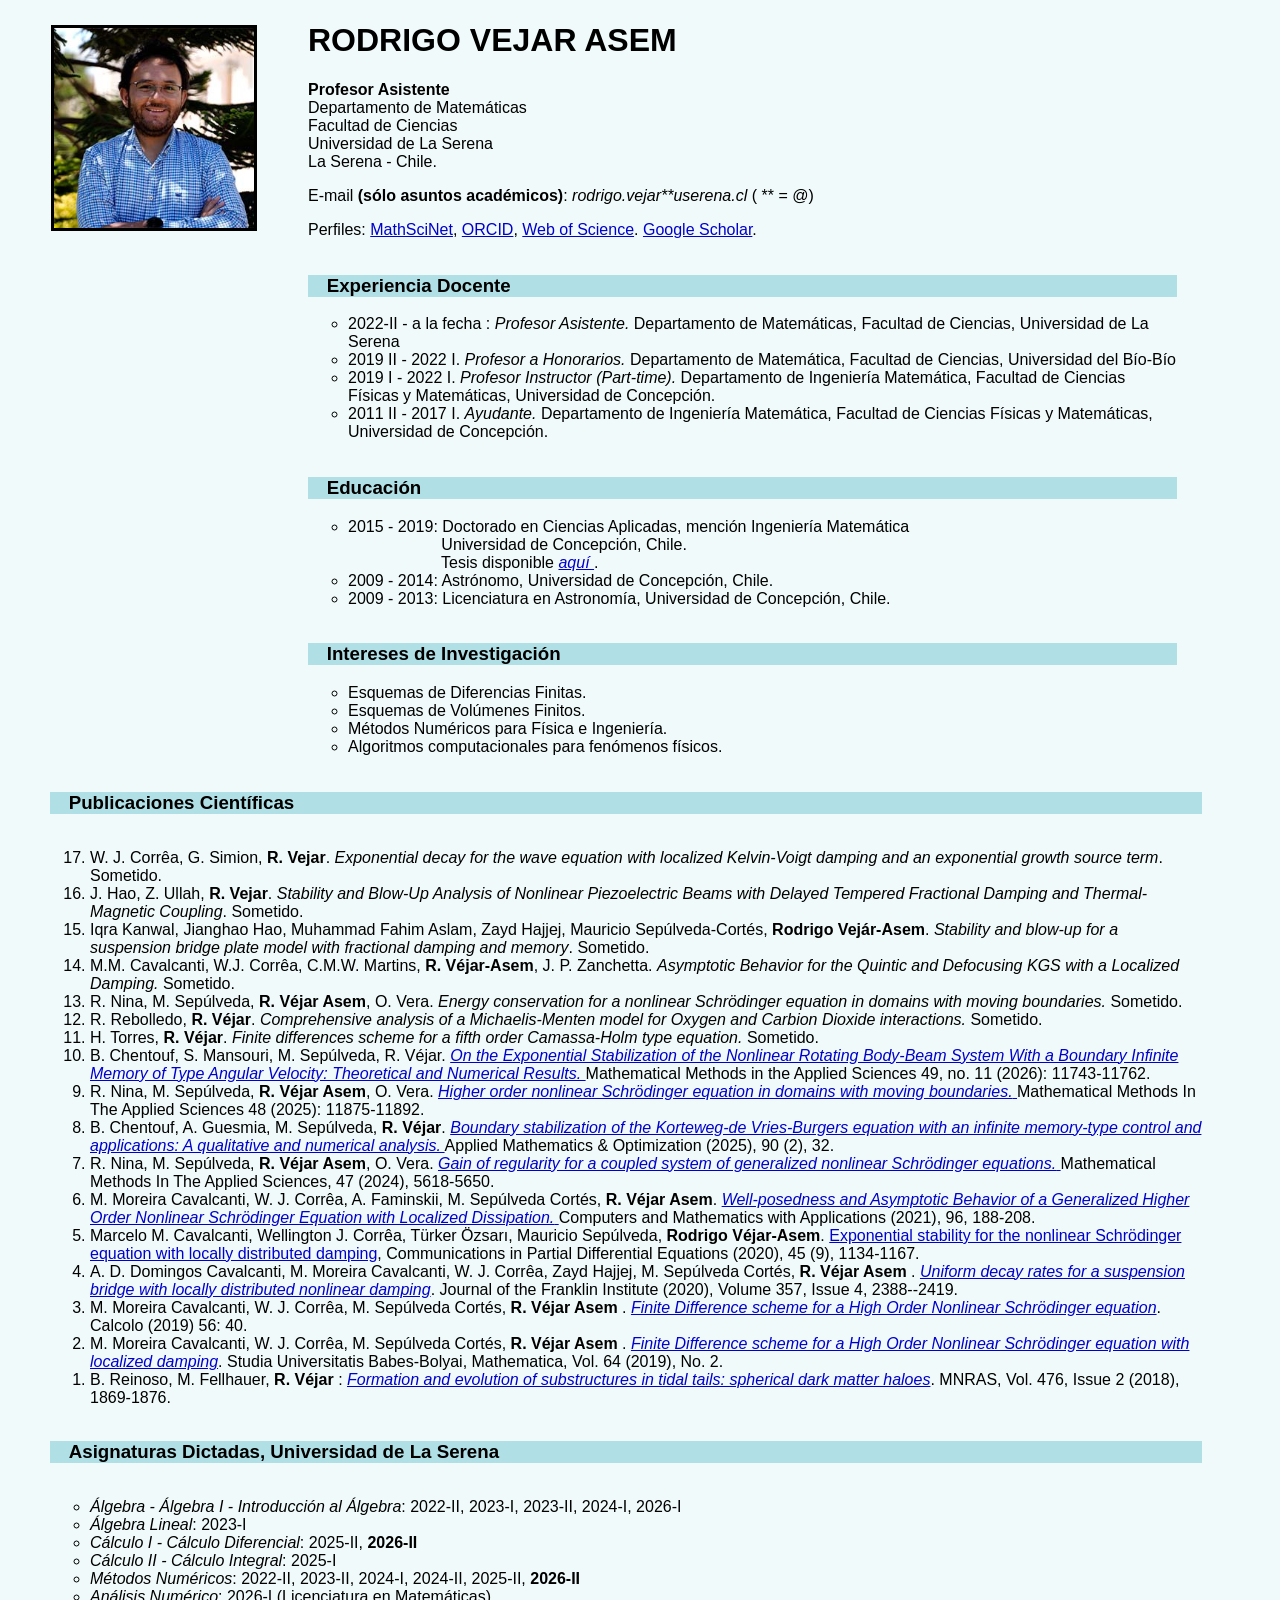
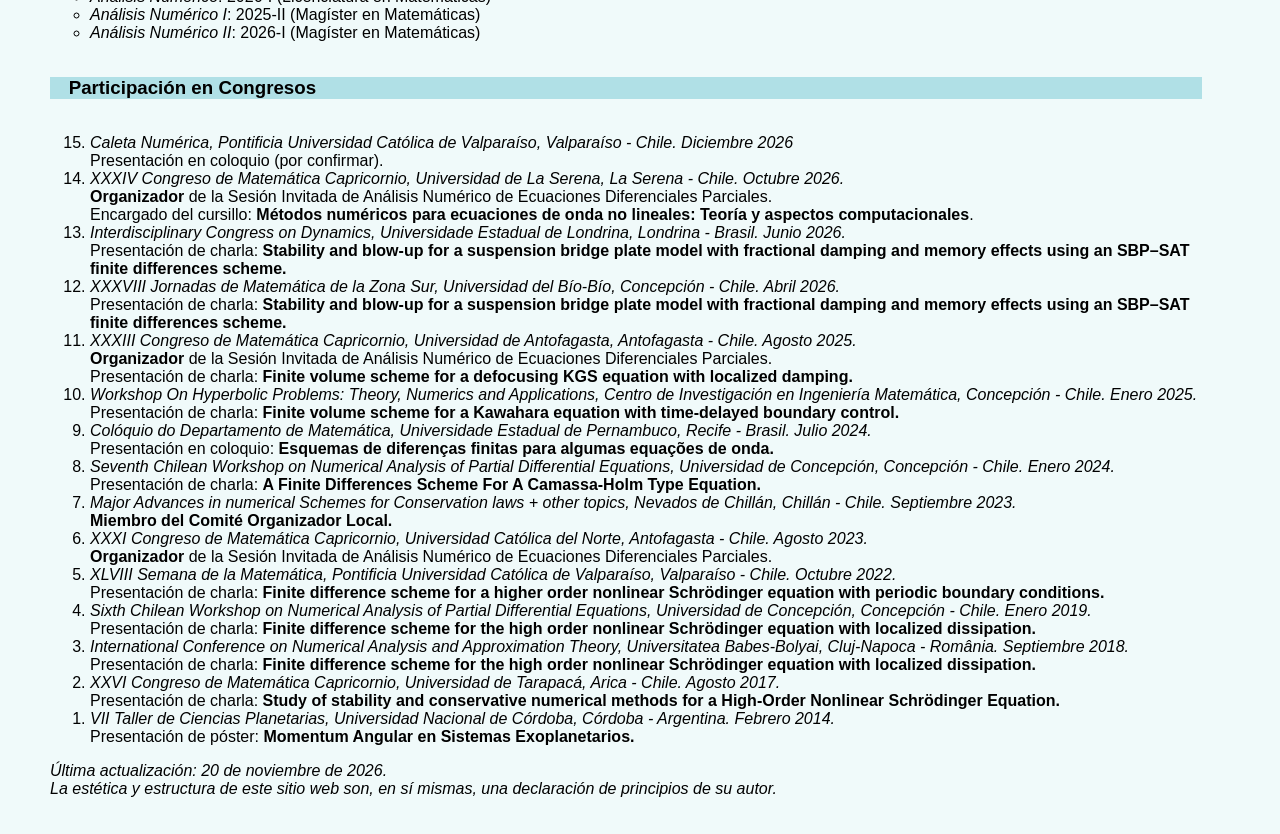
==== commit d6c7faca: "Add files via upload" ====
--- a/index.html
+++ b/index.html
@@ -88,7 +88,9 @@
 	  <LI> <i>Cálculo I - Cálculo Diferencial</i>: 2025-II, <b>2026-II</b>
 	  <LI> <i>Cálculo II - Cálculo Integral</i>: 2025-I 
 	  <LI> <i>Métodos Numéricos</i>: 2022-II, 2023-II, 2024-I, 2024-II, 2025-II, <b>2026-II</b>
-	  <LI> <i>Análisis Numérico I</i>: 2025-II (Magíster en Matemáticas), 2026-I
+	  <LI> <i>Análisis Numérico</i>: 2026-I (Licenciatura en Matemáticas)
+	  <LI> <i>Análisis Numérico I</i>: 2025-II (Magíster en Matemáticas)
+	  <LI> <i>Análisis Numérico II</i>: 2026-I (Magíster en Matemáticas)
 	</UL>
 	</td>
       </tr>
